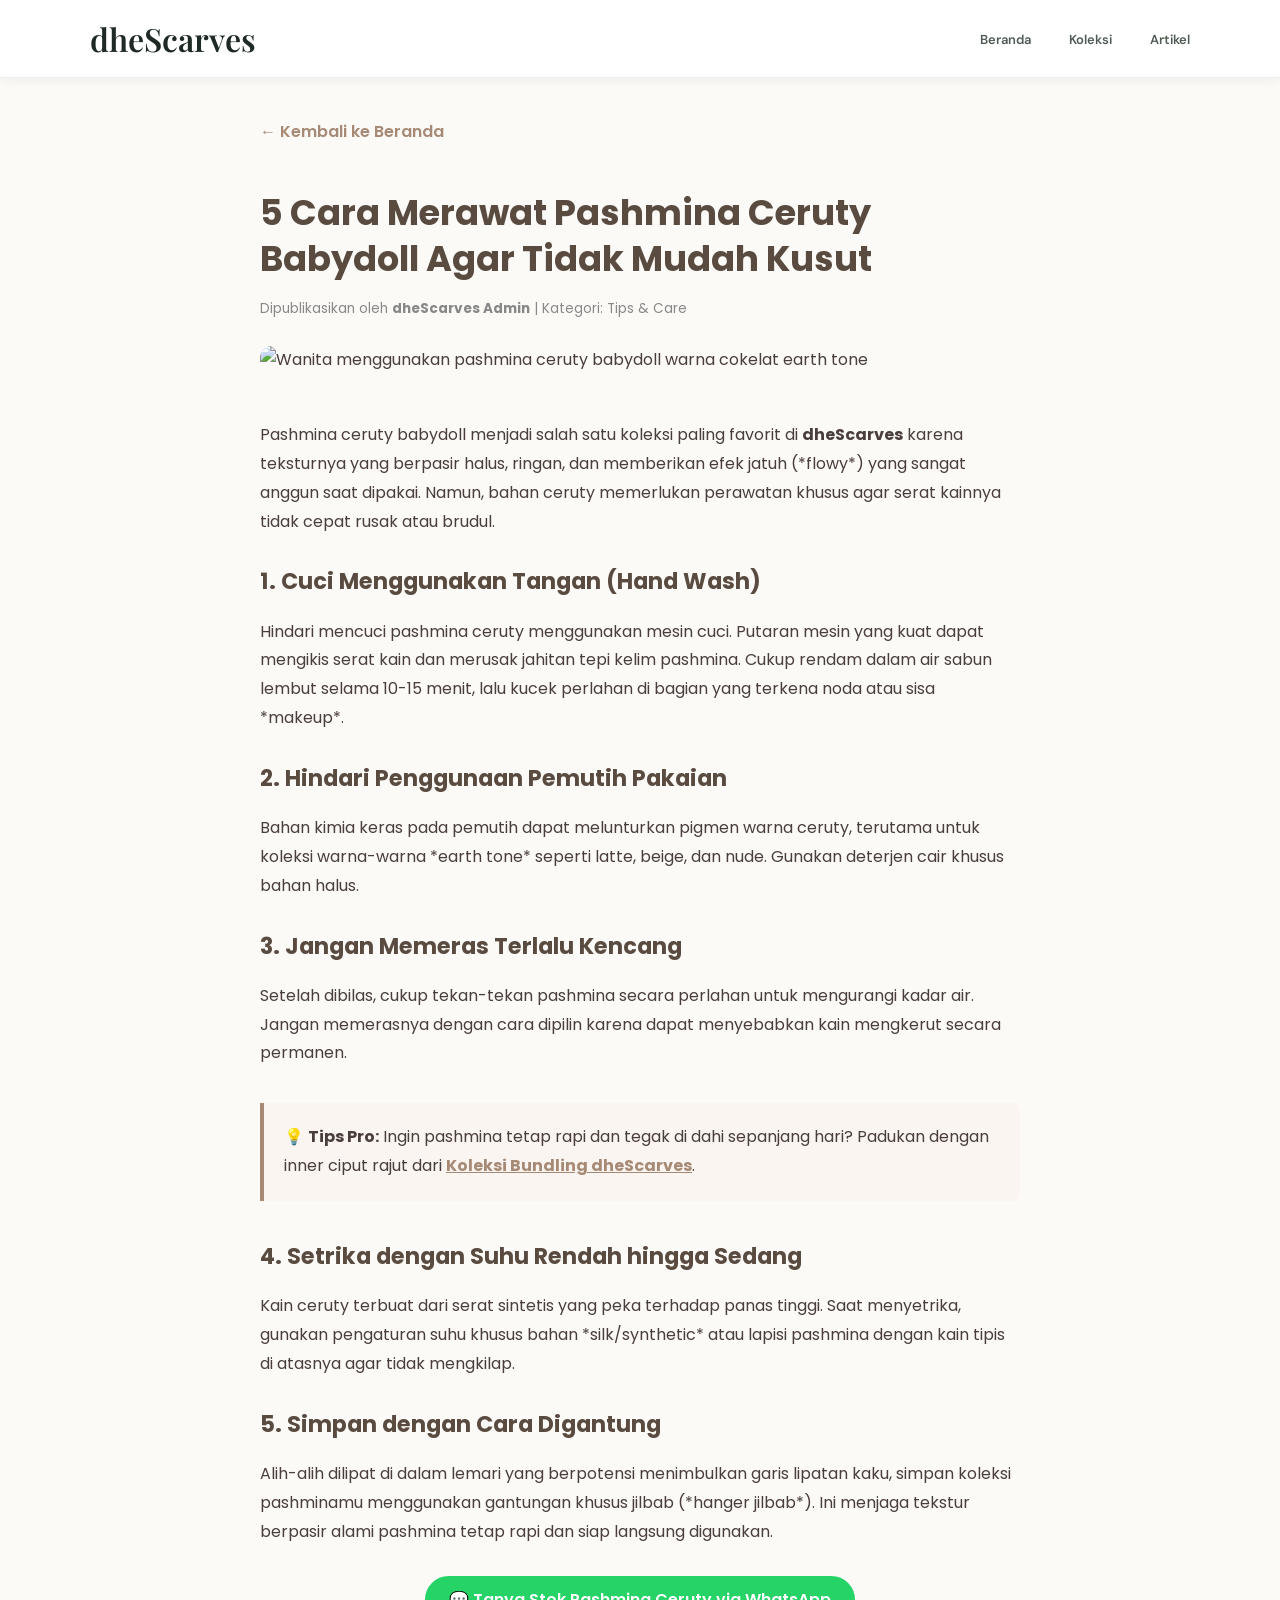
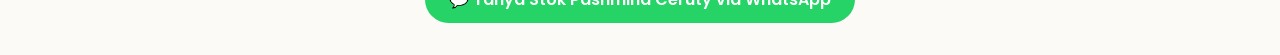
==== artikel1.html @ 01c2cbd4 "Menambahkan artikel SEO pertama artikel-1.html" ====
<!DOCTYPE html>
<html lang="id">
<head>
    <meta charset="UTF-8">
    <meta name="viewport" content="width=device-width, initial-scale=1.0">
    
    <!-- ON-PAGE SEO: Meta Title & Description -->
    <title>5 Cara Merawat Pashmina Ceruty Babydoll Agar Awet - dheScarves</title>
    <meta name="description" content="Ketahui trik mencuci, menyetrika, dan menyimpan pashmina ceruty babydoll agar tetap lembut, tidak berserat, dan awet digunakan sehari-hari.">
    <meta name="keywords" content="merawat pashmina ceruty, pashmina babydoll, cara mencuci pashmina, hijab earth tone, dhescarves">
    <meta name="author" content="dheScarves">

    <link rel="stylesheet" href="style.css">
    <link href="https://fonts.googleapis.com/css2?family=Poppins:wght@300;400;600;700&display=swap" rel="stylesheet">
    
    <style>
        /* CSS Khusus Halaman Artikel */
        .container-artikel {
            max-width: 800px;
            margin: 40px auto;
            padding: 0 20px;
            font-family: 'Poppins', sans-serif;
            color: #4A3E3D;
            line-height: 1.8;
        }
        .btn-back {
            display: inline-block;
            margin-bottom: 20px;
            color: #A68A76;
            text-decoration: none;
            font-weight: 600;
        }
        .artikel-header h1 {
            font-size: 2.2rem;
            color: #5A4B41;
            margin-bottom: 15px;
            line-height: 1.3;
        }
        .meta-info {
            font-size: 0.85rem;
            color: #888;
            margin-bottom: 25px;
        }
        .img-artikel-utama {
            width: 100%;
            height: 380px;
            object-fit: cover;
            border-radius: 12px;
            margin-bottom: 30px;
        }
        .content-artikel h2 {
            font-size: 1.4rem;
            color: #5A4B41;
            margin: 25px 0 10px 0;
        }
        .cta-box {
            background-color: #FAF5F0;
            border-left: 4px solid #A68A76;
            padding: 20px;
            margin: 35px 0;
            border-radius: 0 8px 8px 0;
        }
        .cta-box a {
            color: #A68A76;
            font-weight: bold;
            text-decoration: underline;
        }
    </style>
</head>
<body>

    <!-- NAVBAR -->
    <nav class="navbar">
        <div class="logo">dheScarves</div>
        <ul class="nav-links">
            <li><a href="index.html#beranda">Beranda</a></li>
            <li><a href="index.html#katalog">Koleksi</a></li>
            <li><a href="index.html#artikel">Artikel</a></li>
        </ul>
    </nav>

    <!-- KONTEN ARTIKEL -->
    <main class="container-artikel">
        <a href="index.html#artikel" class="btn-back">&larr; Kembali ke Beranda</a>
        
        <header class="artikel-header">
            <!-- H1 Utama Wajib SEO -->
            <h1>5 Cara Merawat Pashmina Ceruty Babydoll Agar Tidak Mudah Kusut</h1>
            <div class="meta-info">Dipublikasikan oleh <strong>dheScarves Admin</strong> | Kategori: Tips & Care</div>
        </header>

        <!-- Gambar Utama dengan Alt Text SEO -->
        <img src="https://images.unsplash.com/photo-1584917865442-de89df76afd3?q=80&w=800&auto=format&fit=crop" 
             alt="Wanita menggunakan pashmina ceruty babydoll warna cokelat earth tone" 
             class="img-artikel-utama">

        <article class="content-artikel">
            <p>Pashmina ceruty babydoll menjadi salah satu koleksi paling favorit di <strong>dheScarves</strong> karena teksturnya yang berpasir halus, ringan, dan memberikan efek jatuh (*flowy*) yang sangat anggun saat dipakai. Namun, bahan ceruty memerlukan perawatan khusus agar serat kainnya tidak cepat rusak atau brudul.</p>

            <h2>1. Cuci Menggunakan Tangan (Hand Wash)</h2>
            <p>Hindari mencuci pashmina ceruty menggunakan mesin cuci. Putaran mesin yang kuat dapat mengikis serat kain dan merusak jahitan tepi kelim pashmina. Cukup rendam dalam air sabun lembut selama 10-15 menit, lalu kucek perlahan di bagian yang terkena noda atau sisa *makeup*.</p>

            <h2>2. Hindari Penggunaan Pemutih Pakaian</h2>
            <p>Bahan kimia keras pada pemutih dapat melunturkan pigmen warna ceruty, terutama untuk koleksi warna-warna *earth tone* seperti latte, beige, dan nude. Gunakan deterjen cair khusus bahan halus.</p>

            <h2>3. Jangan Memeras Terlalu Kencang</h2>
            <p>Setelah dibilas, cukup tekan-tekan pashmina secara perlahan untuk mengurangi kadar air. Jangan memerasnya dengan cara dipilin karena dapat menyebabkan kain mengkerut secara permanen.</p>

            <!-- INTERNAL LINKING (Persyaratan SEO) -->
            <div class="cta-box">
                💡 <strong>Tips Pro:</strong> Ingin pashmina tetap rapi dan tegak di dahi sepanjang hari? Padukan dengan inner ciput rajut dari <a href="index.html#katalog">Koleksi Bundling dheScarves</a>.
            </div>

            <h2>4. Setrika dengan Suhu Rendah hingga Sedang</h2>
            <p>Kain ceruty terbuat dari serat sintetis yang peka terhadap panas tinggi. Saat menyetrika, gunakan pengaturan suhu khusus bahan *silk/synthetic* atau lapisi pashmina dengan kain tipis di atasnya agar tidak mengkilap.</p>

            <h2>5. Simpan dengan Cara Digantung</h2>
            <p>Alih-alih dilipat di dalam lemari yang berpotensi menimbulkan garis lipatan kaku, simpan koleksi pashminamu menggunakan gantungan khusus jilbab (*hanger jilbab*). Ini menjaga tekstur berpasir alami pashmina tetap rapi dan siap langsung digunakan.</p>
        </article>

        <!-- CTA Ke WA -->
        <div style="margin-top: 40px; text-align: center;">
            <a href="https://wa.me/6281234567890?text=Halo%20dheScarves,%20saya%20baca%20artikel%20pashmina%20ceruty%20dan%20ingin%20pesan" 
               style="background:#25d366; color:white; padding:12px 24px; border-radius:30px; text-decoration:none; font-weight:600;">
               💬 Tanya Stok Pashmina Ceruty via WhatsApp
            </a>
        </div>
    </main>

</body>
</html>
---- style.css ----
@import url('https://fonts.googleapis.com/css2?family=DM+Sans:wght@400;500;600;700&family=Playfair+Display:ital,wght@0,500;0,600;1,500;1,600&display=swap');

:root {
    --ink: #202a25;
    --green: #335748;
    --green-dark: #243e33;
    --coral: #d8755b;
    --paper: #fbfaf6;
    --cream: #f1efe6;
    --muted: #747a70;
    --line: #dedfd5;
}

html { scroll-behavior: smooth; scroll-padding-top: 90px; }
* { box-sizing: border-box; }
body { margin: 0; background: var(--paper); color: var(--ink); font-family: 'DM Sans', sans-serif; line-height: 1.6; }
a { color: inherit; }
.announcement-bar { min-height: 32px; padding: 5px 16px; background: var(--green-dark); color: #fff; text-align: center; font-size: 11px; letter-spacing: .02em; }
.announcement-bar span { margin: 0 8px; color: #e3a68d; }
.navbar { min-height: 78px; padding: 0 clamp(22px, 7vw, 104px); display: flex; align-items: center; justify-content: space-between; gap: 28px; position: sticky; top: 0; z-index: 10; background: rgba(251, 250, 246, .96); border-bottom: 1px solid rgba(32, 42, 37, .08); backdrop-filter: blur(12px); }
.logo { text-decoration: none; font-family: 'Playfair Display', serif; font-size: 32px; font-weight: 600; letter-spacing: 0; line-height: 1; }
.logo span { color: var(--coral); }
.nav-links { list-style: none; display: flex; align-items: center; gap: clamp(18px, 3vw, 42px); margin: 0; padding: 0; }
.nav-links a, .nav-cta { text-decoration: none; font-size: 13px; font-weight: 600; transition: color .2s ease; }
.nav-links a { color: #505b53; }
.nav-links a:hover, .nav-cta:hover { color: var(--coral); }
.nav-cta { color: var(--green); }
.nav-cta span { margin-left: 5px; }
.hero-section { min-height: 590px; padding: 62px clamp(22px, 9vw, 140px); display: grid; grid-template-columns: 1fr .88fr; align-items: center; gap: clamp(30px, 7vw, 106px); overflow: hidden; background: var(--cream); }
.hero-content { max-width: 530px; padding: 22px 0; animation: reveal-up .65s ease both; }
.eyebrow { margin: 0 0 18px; color: var(--green); font-size: 10px; font-weight: 700; letter-spacing: .16em; }
.hero-content .eyebrow { display: flex; align-items: center; gap: 9px; }
.hero-content .eyebrow span { width: 7px; height: 7px; border-radius: 50%; background: var(--coral); }
.hero-content h1, .catalog-heading h2, .section-heading h2 { margin: 0; font-family: 'Playfair Display', serif; font-weight: 500; letter-spacing: 0; line-height: 1.08; }
.hero-content h1 { font-size: clamp(48px, 6.2vw, 78px); }
.hero-content h1 em, .catalog-heading h2 em, .section-heading h2 em { color: var(--green); font-weight: 500; }
.hero-copy { max-width: 440px; margin: 22px 0 25px; color: #646b64; font-size: 15px; line-height: 1.8; }
.hero-actions { display: flex; align-items: center; gap: 24px; flex-wrap: wrap; }
.btn-utama { display: inline-flex; align-items: center; justify-content: center; gap: 20px; min-height: 48px; padding: 0 21px; background: var(--green); color: #fff; text-decoration: none; font-size: 13px; font-weight: 600; border: 1px solid var(--green); transition: background .2s, transform .2s; }
.btn-utama:hover { background: var(--green-dark); transform: translateY(-2px); }
.text-link { color: var(--ink); text-decoration: none; font-size: 13px; font-weight: 600; }
.text-link span { margin-left: 5px; color: var(--coral); }
.hero-note { display: flex; align-items: center; gap: 12px; margin-top: 43px; color: var(--muted); font-size: 11px; line-height: 1.6; }
.hero-note strong { color: var(--ink); font-size: 12px; }
.note-mark { width: 34px; height: 34px; display: grid; place-items: center; border: 1px solid #c5c9ba; border-radius: 50%; color: var(--green); font-family: 'Playfair Display', serif; font-size: 18px; }
.hero-visual { position: relative; min-height: 450px; height: min(60vw, 520px); max-height: 520px; animation: reveal-up .75s .12s ease both; }
.hero-photo { position: absolute; inset: 0 28px 16px 0; background: url('https://images.pexels.com/photos/40155781/pexels-photo-40155781.jpeg?auto=compress&cs=tinysrgb&w=1200') center 42% / cover no-repeat; }
.photo-caption { position: absolute; right: 28px; bottom: 0; left: 0; display: flex; justify-content: space-between; color: #626c63; font-size: 10px; }
.hero-stamp { position: absolute; right: 0; bottom: 68px; width: 104px; height: 104px; display: grid; place-content: center; border-radius: 50%; background: var(--coral); color: white; text-align: center; font-size: 10px; font-weight: 700; line-height: 1.5; letter-spacing: .06em; transform: rotate(8deg); }
.section-keunggulan { padding: 88px clamp(22px, 9vw, 140px) 92px; background: var(--paper); }
.section-heading { max-width: 600px; margin-bottom: 46px; }
.section-heading h2, .catalog-heading h2 { font-size: clamp(35px, 4vw, 50px); }
.grid-keunggulan { display: grid; grid-template-columns: repeat(3, 1fr); gap: 36px; }
.benefit-item { padding-top: 18px; border-top: 1px solid var(--line); }
.benefit-number { color: var(--coral); font-size: 11px; font-weight: 700; }
.benefit-item h3 { margin: 14px 0 7px; font-family: 'Playfair Display', serif; font-size: 21px; font-weight: 500; }
.benefit-item p { max-width: 300px; margin: 0; color: var(--muted); font-size: 13px; line-height: 1.8; }
.section-katalog { padding: 78px clamp(22px, 9vw, 140px) 76px; background: #f1f0e9; }
.catalog-topline { display: flex; justify-content: space-between; align-items: center; gap: 20px; border-bottom: 1px solid #d8d9ce; }
.catalog-topline a { margin-bottom: 18px; color: var(--green); text-decoration: none; font-size: 12px; font-weight: 600; }
.catalog-topline a span { color: var(--coral); }
.catalog-heading { display: flex; align-items: end; justify-content: space-between; gap: 28px; padding: 25px 0 30px; }
.catalog-heading h2 { font-size: clamp(36px, 4vw, 52px); }
.catalog-heading > p { max-width: 290px; margin: 0 0 4px; color: var(--muted); font-size: 13px; line-height: 1.8; }
.category-links { display: flex; gap: 24px; margin-bottom: 18px; }
.category-links a { padding: 8px 0; color: var(--ink); text-decoration: none; font-size: 12px; font-weight: 600; border-bottom: 1px solid var(--green); }
.category-links span { margin-left: 6px; color: var(--coral); font-size: 10px; }
.grid-katalog { display: grid; grid-template-columns: repeat(4, minmax(0, 1fr)); gap: 20px; }
.card-produk { min-width: 0; }
.product-image { position: relative; display: block; aspect-ratio: 4 / 4.7; overflow: hidden; background: #e4ddd1; }
.product-image img { display: block; width: 100%; height: 100%; object-fit: cover; transition: transform .45s ease; }
.product-image:hover img { transform: scale(1.045); }
.image-pashmina { background: #ddd5c9; }
.image-soft { background: #e0e5db; }
.image-warm { background: #eed9cc; }
.image-lilac { background: #d9dfd9; }
.product-label { position: absolute; top: 12px; left: 12px; z-index: 1; padding: 6px 8px; background: var(--coral); color: white; font-size: 8px; font-weight: 700; letter-spacing: .1em; }
.label-green { background: var(--green); }
.label-coral { background: #b95f4c; }
.label-ink { background: var(--ink); }
.info-produk { padding: 14px 0 0; }
.product-type { color: var(--muted); font-size: 9px; font-weight: 700; letter-spacing: .12em; }
.info-produk h3 { min-height: 24px; margin: 5px 0 8px; font-size: 14px; font-weight: 600; }
.product-bottom { display: flex; align-items: center; justify-content: space-between; border-top: 1px solid #d8d9ce; padding-top: 9px; }
.harga { margin: 0; color: var(--green); font-size: 13px; font-weight: 700; }
.product-arrow { width: 30px; height: 30px; display: grid; place-items: center; border: 1px solid #c9cec3; color: var(--green); text-decoration: none; transition: color .2s, background .2s; }
.product-arrow:hover { background: var(--green); color: white; }
.catalog-footnote { margin: 25px 0 0; color: var(--muted); font-size: 10px; }
.testimoni { padding: 86px 22px 82px; background: var(--green); color: #fff; text-align: center; }
.testimoni .eyebrow { color: #e3aa91; }
.testimoni blockquote { max-width: 770px; margin: 0 auto 23px; font-family: 'Playfair Display', serif; font-size: clamp(25px, 3.3vw, 39px); font-weight: 500; line-height: 1.4; }
.review-author { margin: 0; color: #d5ded6; font-size: 12px; }
.review-author strong { color: #fff; }
.review-stars { display: inline-block; margin-bottom: 8px; color: #edb591; letter-spacing: .16em; }
.service-strip { display: grid; grid-template-columns: repeat(3, 1fr); gap: 20px; padding: 30px clamp(22px, 9vw, 140px); background: #e8e9df; }
.service-strip > div { display: flex; justify-content: center; align-items: center; gap: 12px; color: var(--muted); font-size: 10px; line-height: 1.7; }
.service-strip strong { color: var(--ink); font-size: 11px; }
.service-icon { color: var(--coral); font-size: 20px; }
.footer-area { padding: 48px clamp(22px, 9vw, 140px) 0; background: var(--ink); color: #f5f3ec; }
.footer-main { display: grid; grid-template-columns: 2fr 1fr 1fr; gap: 40px; padding-bottom: 43px; }
.footer-brand .logo { display: inline-block; color: white; }
.footer-brand p { max-width: 250px; margin-top: 15px; color: #b9c0b8; font-size: 12px; line-height: 1.8; }
.footer-column { display: flex; flex-direction: column; align-items: flex-start; gap: 8px; }
.footer-column h3 { margin: 3px 0 5px; color: #e8a287; font-size: 11px; letter-spacing: .08em; text-transform: uppercase; }
.footer-column a { color: #d5d9d3; text-decoration: none; font-size: 12px; }
.footer-column a:hover, .copyright a:hover { color: #e8a287; }
.copyright { display: flex; justify-content: space-between; gap: 15px; padding: 15px 0; border-top: 1px solid rgba(255,255,255,.16); color: #aeb6ae; font-size: 10px; }
.copyright a { color: #d5d9d3; text-decoration: none; }
.detail-container { display: flex; flex-wrap: wrap; gap: 40px; padding: 32px; background: #fff; border: 1px solid var(--line); }
.detail-img, .detail-info { flex: 1; min-width: min(300px, 100%); }
.detail-img img { width: 100%; height: 440px; object-fit: cover; }
.detail-info { display: flex; flex-direction: column; justify-content: center; }
.btn-wa { background: #277953 !important; border-color: #277953 !important; }
.btn-wa:hover { background: #1d6242 !important; }

@keyframes reveal-up { from { opacity: 0; transform: translateY(14px); } to { opacity: 1; transform: translateY(0); } }

@media (max-width: 900px) {
    .navbar { padding: 0 24px; }
    .hero-section { padding: 52px 7vw; gap: 35px; }
    .hero-visual { min-height: 380px; }
    .section-keunggulan, .section-katalog { padding-right: 7vw; padding-left: 7vw; }
    .grid-katalog { grid-template-columns: repeat(2, minmax(0, 1fr)); column-gap: 24px; row-gap: 32px; }
    .service-strip { padding-right: 7vw; padding-left: 7vw; }
    .footer-area { padding-right: 7vw; padding-left: 7vw; }
}
@media (max-width: 620px) {
    .announcement-bar { font-size: 9px; }
    .navbar { min-height: 68px; flex-wrap: wrap; gap: 4px 12px; padding: 12px 20px; }
    .logo { font-size: 27px; }
    .nav-links { order: 3; width: 100%; justify-content: space-between; gap: 10px; padding-top: 8px; }
    .nav-links a { font-size: 11px; }
    .nav-cta { font-size: 11px; }
    .hero-section { grid-template-columns: 1fr; gap: 25px; padding: 44px 22px 32px; }
    .hero-content { padding: 0; }
    .hero-content h1 { font-size: 54px; }
    .hero-copy { margin: 17px 0 21px; font-size: 13px; }
    .hero-note { margin-top: 26px; }
    .hero-visual { min-height: 330px; height: 95vw; max-height: 440px; }
    .hero-photo { right: 18px; }
    .photo-caption { right: 18px; }
    .hero-stamp { width: 84px; height: 84px; bottom: 56px; font-size: 8px; }
    .section-keunggulan { padding: 58px 22px 62px; }
    .section-heading { margin-bottom: 28px; }
    .section-heading h2, .catalog-heading h2 { font-size: 37px; }
    .grid-keunggulan { grid-template-columns: 1fr; gap: 20px; }
    .benefit-item { display: grid; grid-template-columns: 35px 1fr; column-gap: 10px; padding-top: 13px; }
    .benefit-number { grid-row: span 2; padding-top: 3px; }
    .benefit-item h3 { margin: 0 0 4px; font-size: 18px; }
    .benefit-item p { font-size: 12px; }
    .section-katalog { padding: 54px 22px 58px; }
    .catalog-heading { display: block; padding: 20px 0 24px; }
    .catalog-heading > p { margin-top: 12px; }
    .catalog-topline a { font-size: 10px; }
    .grid-katalog { column-gap: 12px; row-gap: 25px; }
    .product-label { top: 7px; left: 7px; padding: 5px 6px; font-size: 7px; }
    .info-produk h3 { min-height: 38px; font-size: 12px; line-height: 1.5; }
    .product-type { font-size: 8px; }
    .harga { font-size: 12px; }
    .product-arrow { width: 27px; height: 27px; }
    .testimoni { padding: 60px 24px; }
    .service-strip { grid-template-columns: 1fr; gap: 14px; padding: 23px; }
    .service-strip > div { justify-content: flex-start; max-width: 250px; margin: auto; width: 100%; }
    .footer-area { padding: 38px 22px 0; }
    .footer-main { grid-template-columns: 1fr 1fr; gap: 28px 18px; }
    .footer-brand { grid-column: 1 / -1; }
    .copyright { flex-wrap: wrap; }
    .copyright span:last-child { display: none; }
    .detail-container { gap: 24px; padding: 18px; }
    .detail-img, .detail-info { min-width: 100%; }
    .detail-img img { height: 330px; }
}
@media (prefers-reduced-motion: reduce) {
    *, *::before, *::after { scroll-behavior: auto !important; animation-duration: .01ms !important; animation-iteration-count: 1 !important; transition-duration: .01ms !important; }
}
/* ================= TAMBAHAN UI/UX & ARTIKEL ================= */

/* 1. Smooth Scrolling & Sticky Navbar */
html {
    scroll-behavior: smooth;
}
.navbar {
    position: sticky;
    top: 0;
    z-index: 1000;
    background-color: rgba(255, 255, 255, 0.95);
    backdrop-filter: blur(5px);
    box-shadow: 0 2px 10px rgba(0,0,0,0.05);
}

/* 2. Floating WhatsApp Button (Pojok Kanan Bawah) */
.float-wa {
    position: fixed;
    width: 60px;
    height: 60px;
    bottom: 30px;
    right: 30px;
    background-color: #25d366;
    color: #FFF;
    border-radius: 50px;
    text-align: center;
    font-size: 30px;
    box-shadow: 2px 2px 15px rgba(0,0,0,0.2);
    z-index: 100;
    display: flex;
    align-items: center;
    justify-content: center;
    text-decoration: none;
    transition: transform 0.3s ease;
}
.float-wa:hover {
    transform: scale(1.1);
    background-color: #20b858;
}

/* 3. Desain Section Artikel / Blog */
.section-artikel {
    padding: 60px 20px;
    background-color: #FAF5F0;
    text-align: center;
}
.section-artikel h2 {
    color: #5A4B41;
    font-size: 2rem;
    margin-bottom: 30px;
}
.grid-artikel {
    display: grid;
    grid-template-columns: repeat(auto-fit, minmax(300px, 1fr));
    gap: 25px;
    max-width: 1100px;
    margin: 0 auto;
}
.card-artikel {
    background: #fff;
    border-radius: 12px;
    overflow: hidden;
    box-shadow: 0 5px 15px rgba(0,0,0,0.05);
    text-align: left;
    transition: transform 0.3s ease;
}
.card-artikel:hover {
    transform: translateY(-8px);
}
.card-artikel img {
    width: 100%;
    height: 200px;
    object-fit: cover;
}
.info-artikel {
    padding: 20px;
}
.info-artikel h3 {
    color: #5A4B41;
    font-size: 1.2rem;
    margin-bottom: 10px;
}
.info-artikel p {
    color: #666;
    font-size: 0.9rem;
    margin-bottom: 15px;
    line-height: 1.5;
}
.baca-selengkapnya {
    color: #A68A76;
    font-weight: bold;
    text-decoration: none;
    font-size: 0.95rem;
}
.baca-selengkapnya:hover {
    color: #5A4B41;
    text-decoration: underline;
}
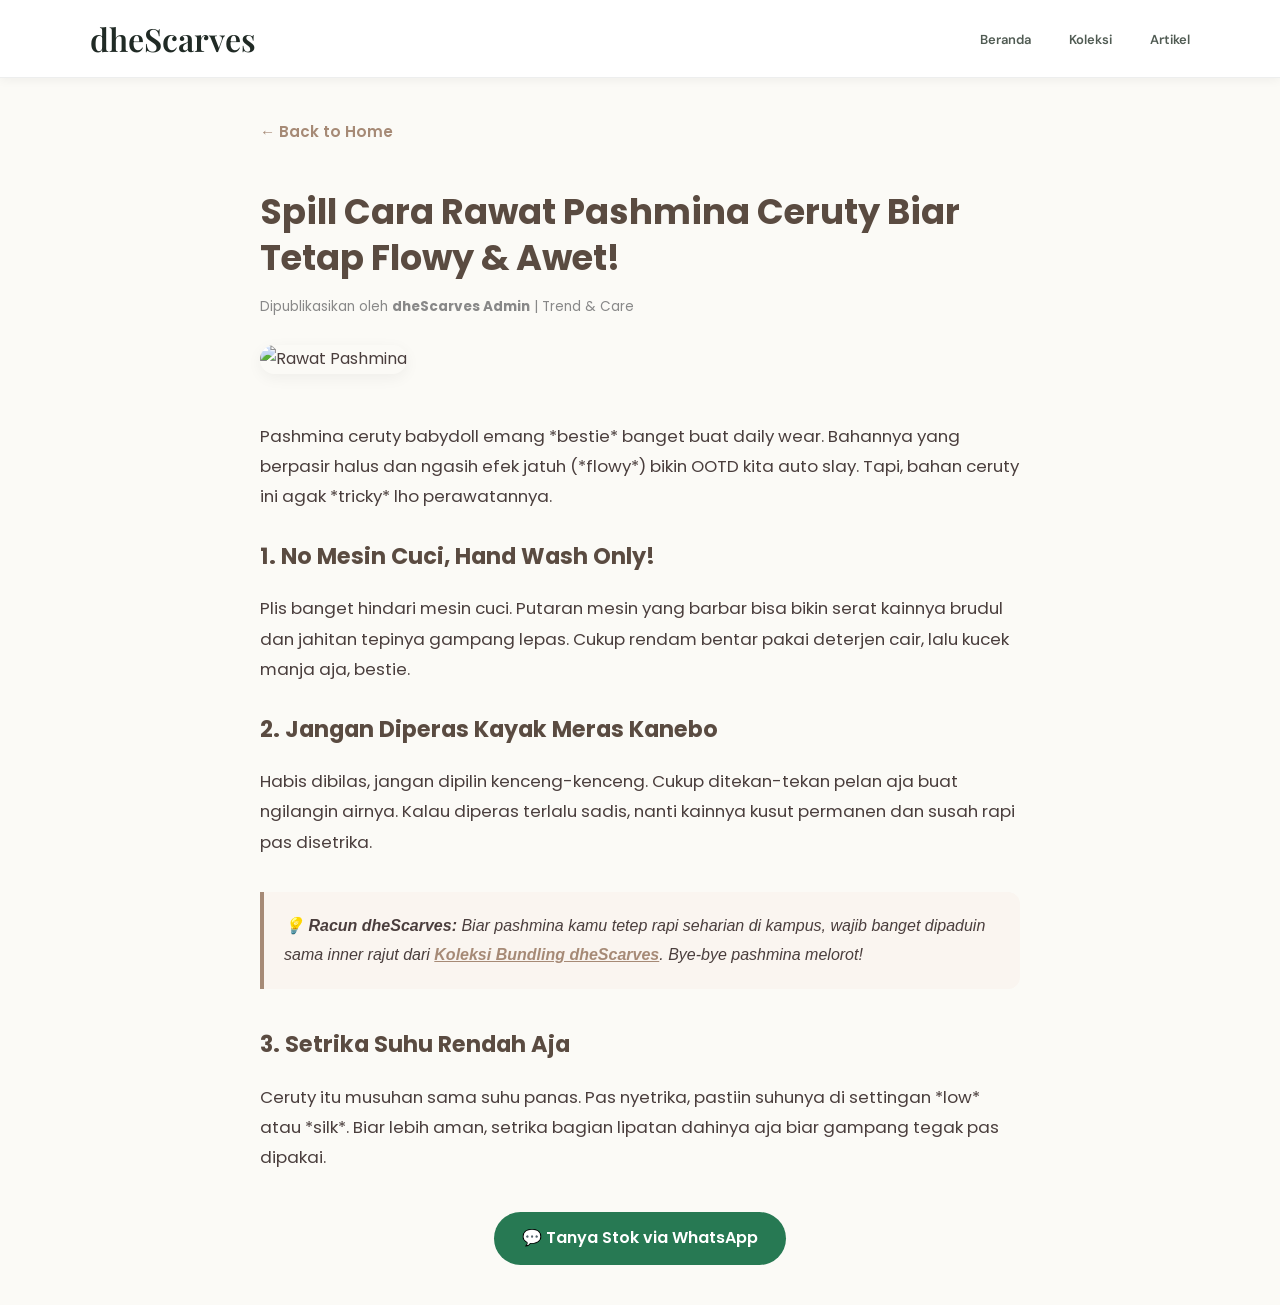
==== commit 3b91d192: "Menambahkan artikel SEO pertama artikel-1.html" ====
--- a/artikel1.html
+++ b/artikel1.html
@@ -3,73 +3,26 @@
 <head>
     <meta charset="UTF-8">
     <meta name="viewport" content="width=device-width, initial-scale=1.0">
-    
-    <!-- ON-PAGE SEO: Meta Title & Description -->
-    <title>5 Cara Merawat Pashmina Ceruty Babydoll Agar Awet - dheScarves</title>
-    <meta name="description" content="Ketahui trik mencuci, menyetrika, dan menyimpan pashmina ceruty babydoll agar tetap lembut, tidak berserat, dan awet digunakan sehari-hari.">
-    <meta name="keywords" content="merawat pashmina ceruty, pashmina babydoll, cara mencuci pashmina, hijab earth tone, dhescarves">
-    <meta name="author" content="dheScarves">
-
+    <title>Spill Cara Rawat Pashmina Ceruty Biar Tetap Flowy - dheScarves</title>
+    <meta name="description" content="Biar pashmina ceruty kesayanganmu nggak gampang brudul dan tetep slay dipakai ngampus tiap hari.">
     <link rel="stylesheet" href="style.css">
     <link href="https://fonts.googleapis.com/css2?family=Poppins:wght@300;400;600;700&display=swap" rel="stylesheet">
-    
     <style>
-        /* CSS Khusus Halaman Artikel */
-        .container-artikel {
-            max-width: 800px;
-            margin: 40px auto;
-            padding: 0 20px;
-            font-family: 'Poppins', sans-serif;
-            color: #4A3E3D;
-            line-height: 1.8;
-        }
-        .btn-back {
-            display: inline-block;
-            margin-bottom: 20px;
-            color: #A68A76;
-            text-decoration: none;
-            font-weight: 600;
-        }
-        .artikel-header h1 {
-            font-size: 2.2rem;
-            color: #5A4B41;
-            margin-bottom: 15px;
-            line-height: 1.3;
-        }
-        .meta-info {
-            font-size: 0.85rem;
-            color: #888;
-            margin-bottom: 25px;
-        }
-        .img-artikel-utama {
-            width: 100%;
-            height: 380px;
-            object-fit: cover;
-            border-radius: 12px;
-            margin-bottom: 30px;
-        }
-        .content-artikel h2 {
-            font-size: 1.4rem;
-            color: #5A4B41;
-            margin: 25px 0 10px 0;
-        }
-        .cta-box {
-            background-color: #FAF5F0;
-            border-left: 4px solid #A68A76;
-            padding: 20px;
-            margin: 35px 0;
-            border-radius: 0 8px 8px 0;
-        }
-        .cta-box a {
-            color: #A68A76;
-            font-weight: bold;
-            text-decoration: underline;
-        }
+        .container-artikel { max-width: 800px; margin: 40px auto; padding: 0 20px; font-family: 'Poppins', sans-serif; color: #4A3E3D; line-height: 1.8; }
+        .btn-back { display: inline-block; margin-bottom: 20px; color: #A68A76; text-decoration: none; font-weight: 600; font-size: 0.95rem; }
+        .artikel-header h1 { font-size: 2.2rem; color: #5A4B41; margin-bottom: 15px; line-height: 1.3; font-weight: 700; }
+        .meta-info { font-size: 0.85rem; color: #888; margin-bottom: 25px; }
+        .img-artikel-utama { width: 100%; height: 380px; object-fit: cover; border-radius: 16px; margin-bottom: 30px; box-shadow: 0 4px 15px rgba(0,0,0,0.05); }
+        .content-artikel h2 { font-size: 1.4rem; color: #5A4B41; margin: 25px 0 10px 0; }
+        .content-artikel p { font-size: 1.05rem; margin-bottom: 15px; }
+        .cta-box { background-color: #FAF5F0; border-left: 4px solid #A68A76; padding: 20px; margin: 35px 0; border-radius: 0 12px 12px 0; font-style: italic; }
+        .cta-box a { color: #A68A76; font-weight: bold; text-decoration: underline; }
+        .btn-wa { background:#25d366; color:white; padding:12px 28px; border-radius:30px; text-decoration:none; font-weight:600; display:inline-block; transition: 0.3s; }
+        .btn-wa:hover { transform: translateY(-3px); box-shadow: 0 5px 15px rgba(37, 211, 102, 0.4); }
     </style>
 </head>
 <body>
 
-    <!-- NAVBAR -->
     <nav class="navbar">
         <div class="logo">dheScarves</div>
         <ul class="nav-links">
@@ -79,51 +32,35 @@
         </ul>
     </nav>
 
-    <!-- KONTEN ARTIKEL -->
     <main class="container-artikel">
-        <a href="index.html#artikel" class="btn-back">&larr; Kembali ke Beranda</a>
+        <a href="index.html#artikel" class="btn-back">&larr; Back to Home</a>
         
         <header class="artikel-header">
-            <!-- H1 Utama Wajib SEO -->
-            <h1>5 Cara Merawat Pashmina Ceruty Babydoll Agar Tidak Mudah Kusut</h1>
-            <div class="meta-info">Dipublikasikan oleh <strong>dheScarves Admin</strong> | Kategori: Tips & Care</div>
+            <h1>Spill Cara Rawat Pashmina Ceruty Biar Tetap Flowy & Awet!</h1>
+            <div class="meta-info">Dipublikasikan oleh <strong>dheScarves Admin</strong> | Trend & Care</div>
         </header>
 
-        <!-- Gambar Utama dengan Alt Text SEO -->
-        <img src="https://images.unsplash.com/photo-1584917865442-de89df76afd3?q=80&w=800&auto=format&fit=crop" 
-             alt="Wanita menggunakan pashmina ceruty babydoll warna cokelat earth tone" 
-             class="img-artikel-utama">
+        <img src="https://images.unsplash.com/photo-1584917865442-de89df76afd3?q=80&w=800&auto=format&fit=crop" class="img-artikel-utama" alt="Rawat Pashmina">
 
         <article class="content-artikel">
-            <p>Pashmina ceruty babydoll menjadi salah satu koleksi paling favorit di <strong>dheScarves</strong> karena teksturnya yang berpasir halus, ringan, dan memberikan efek jatuh (*flowy*) yang sangat anggun saat dipakai. Namun, bahan ceruty memerlukan perawatan khusus agar serat kainnya tidak cepat rusak atau brudul.</p>
+            <p>Pashmina ceruty babydoll emang *bestie* banget buat daily wear. Bahannya yang berpasir halus dan ngasih efek jatuh (*flowy*) bikin OOTD kita auto slay. Tapi, bahan ceruty ini agak *tricky* lho perawatannya.</p>
 
-            <h2>1. Cuci Menggunakan Tangan (Hand Wash)</h2>
-            <p>Hindari mencuci pashmina ceruty menggunakan mesin cuci. Putaran mesin yang kuat dapat mengikis serat kain dan merusak jahitan tepi kelim pashmina. Cukup rendam dalam air sabun lembut selama 10-15 menit, lalu kucek perlahan di bagian yang terkena noda atau sisa *makeup*.</p>
+            <h2>1. No Mesin Cuci, Hand Wash Only!</h2>
+            <p>Plis banget hindari mesin cuci. Putaran mesin yang barbar bisa bikin serat kainnya brudul dan jahitan tepinya gampang lepas. Cukup rendam bentar pakai deterjen cair, lalu kucek manja aja, bestie.</p>
 
-            <h2>2. Hindari Penggunaan Pemutih Pakaian</h2>
-            <p>Bahan kimia keras pada pemutih dapat melunturkan pigmen warna ceruty, terutama untuk koleksi warna-warna *earth tone* seperti latte, beige, dan nude. Gunakan deterjen cair khusus bahan halus.</p>
+            <h2>2. Jangan Diperas Kayak Meras Kanebo</h2>
+            <p>Habis dibilas, jangan dipilin kenceng-kenceng. Cukup ditekan-tekan pelan aja buat ngilangin airnya. Kalau diperas terlalu sadis, nanti kainnya kusut permanen dan susah rapi pas disetrika.</p>
 
-            <h2>3. Jangan Memeras Terlalu Kencang</h2>
-            <p>Setelah dibilas, cukup tekan-tekan pashmina secara perlahan untuk mengurangi kadar air. Jangan memerasnya dengan cara dipilin karena dapat menyebabkan kain mengkerut secara permanen.</p>
-
-            <!-- INTERNAL LINKING (Persyaratan SEO) -->
             <div class="cta-box">
-                💡 <strong>Tips Pro:</strong> Ingin pashmina tetap rapi dan tegak di dahi sepanjang hari? Padukan dengan inner ciput rajut dari <a href="index.html#katalog">Koleksi Bundling dheScarves</a>.
+                💡 <strong>Racun dheScarves:</strong> Biar pashmina kamu tetep rapi seharian di kampus, wajib banget dipaduin sama inner rajut dari <a href="index.html#katalog">Koleksi Bundling dheScarves</a>. Bye-bye pashmina melorot!
             </div>
 
-            <h2>4. Setrika dengan Suhu Rendah hingga Sedang</h2>
-            <p>Kain ceruty terbuat dari serat sintetis yang peka terhadap panas tinggi. Saat menyetrika, gunakan pengaturan suhu khusus bahan *silk/synthetic* atau lapisi pashmina dengan kain tipis di atasnya agar tidak mengkilap.</p>
-
-            <h2>5. Simpan dengan Cara Digantung</h2>
-            <p>Alih-alih dilipat di dalam lemari yang berpotensi menimbulkan garis lipatan kaku, simpan koleksi pashminamu menggunakan gantungan khusus jilbab (*hanger jilbab*). Ini menjaga tekstur berpasir alami pashmina tetap rapi dan siap langsung digunakan.</p>
+            <h2>3. Setrika Suhu Rendah Aja</h2>
+            <p>Ceruty itu musuhan sama suhu panas. Pas nyetrika, pastiin suhunya di settingan *low* atau *silk*. Biar lebih aman, setrika bagian lipatan dahinya aja biar gampang tegak pas dipakai.</p>
         </article>
 
-        <!-- CTA Ke WA -->
         <div style="margin-top: 40px; text-align: center;">
-            <a href="https://wa.me/6281234567890?text=Halo%20dheScarves,%20saya%20baca%20artikel%20pashmina%20ceruty%20dan%20ingin%20pesan" 
-               style="background:#25d366; color:white; padding:12px 24px; border-radius:30px; text-decoration:none; font-weight:600;">
-               💬 Tanya Stok Pashmina Ceruty via WhatsApp
-            </a>
+            <a href="https://wa.me/6281234567890?text=Halo%20dheScarves,%20aku%20mau%20order%20pashmina%20cerutynya%20dong" class="btn-wa">💬 Tanya Stok via WhatsApp</a>
         </div>
     </main>
 
